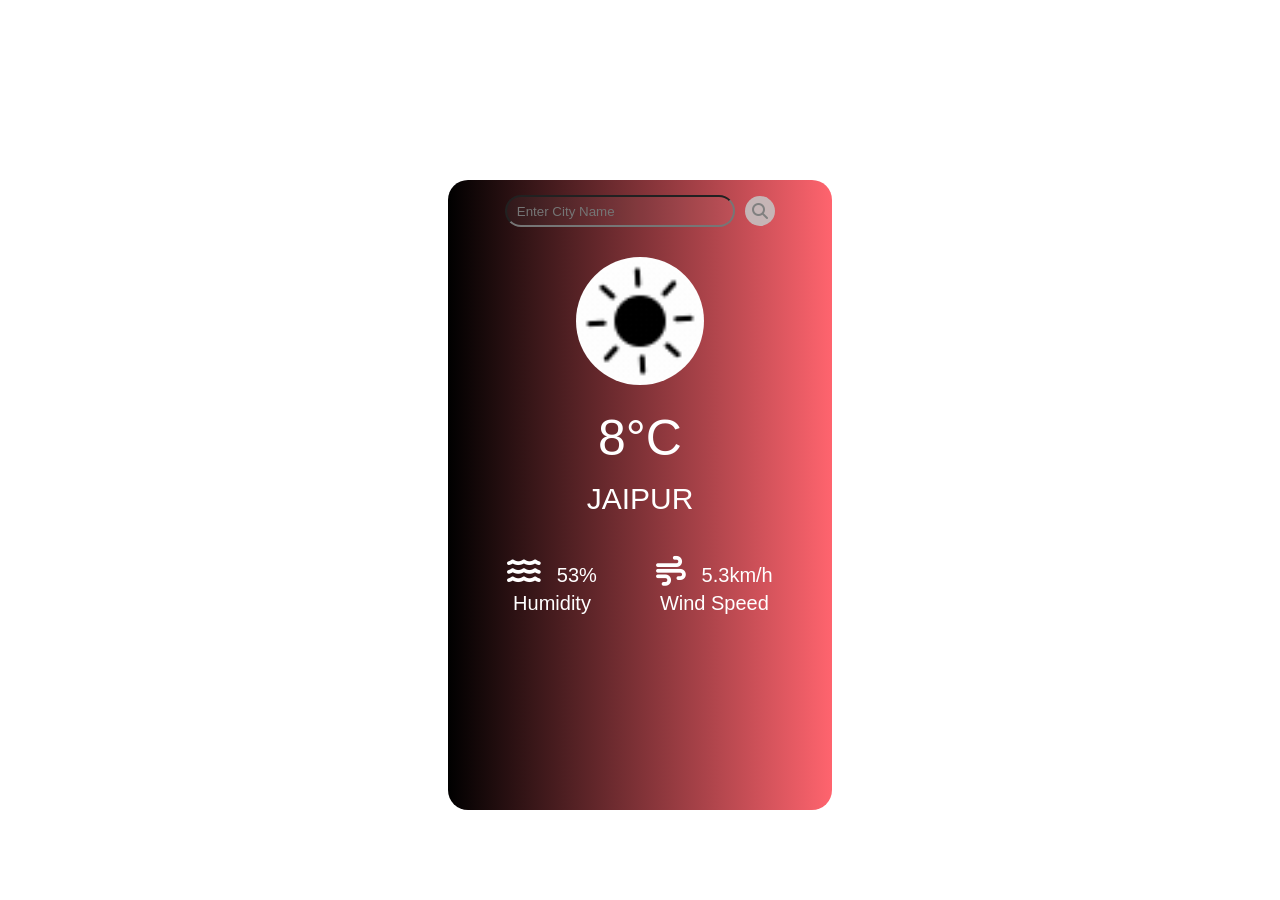
==== index.html @ 4093164f "project_01 (weather app)" ====
<!DOCTYPE html>
<html lang="en">
<head>
    <meta charset="UTF-8">
    <meta name="viewport" content="width=device-width, initial-scale=1.0">
    <title>weather app</title>
    <link rel="stylesheet" href="https://cdnjs.cloudflare.com/ajax/libs/font-awesome/6.6.0/css/all.min.css" integrity="sha512-Kc323vGBEqzTmouAECnVceyQqyqdsSiqLQISBL29aUW4U/M7pSPA/gEUZQqv1cwx4OnYxTxve5UMg5GT6L4JJg==" crossorigin="anonymous" referrerpolicy="no-referrer" />

    <link rel="stylesheet" href="style.css">
</head>
<body>


    <div class="main">
        <div class="searchbox">
            <input type="text" placeholder="Enter City Name" id="inputbox" >
            <div class="icon"><i class="fa-solid fa-magnifying-glass"></i></div>
        </div>
        <div class="image"><img src="./images/clear.gif" id="image"></div>
        <div class="temp">8°C</div>
        <div class="city">JAIPUR</div>
        <div class="bottom">
            <div class="humidity">
                <i class="fa-solid fa-water"></i>
                <span id="humidity">53%</span>
                <p class="windspeed">Humidity</p>
            </div>
            <div class="wind"><i class="fa-solid fa-wind"></i>
                <span id="windspeed">5.3km/h</span>
                <p class="windspeed">Wind Speed</p>
            </div>
        </div>
        </div>
    </div>


    <script type="module" src="app.js"></script>
</body>
</html>
---- style.css ----
*{
    margin: 0;
    padding: 0;
    font-family: 'poppins',sans-serif;
    box-sizing: border-box;
}
.main{
    padding-top: 15px;
     height:70% ;
    width: 30%;
   background: linear-gradient(90deg,rgb(0, 0, 0),rgb(255, 100, 110));
    position: absolute;
    top: 20%;
    left: 35%;
    border-radius: 20px;
    text-align: center;
}


.searchbox{
display: flex;
align-items: center;
justify-content: center;
}

.searchbox input{
width: 60%;
height: 2rem;
outline: 0;
border-radius: 20px;
padding: 10px;
background-color:rgba(196, 193, 193, 0.051);
color: aliceblue;
}

.icon{
    background-color:rgba(196, 193, 193, 0.899);
    height: 30px;
    width: 30px;
    align-items: center;
    border-radius: 50%;
    margin-left: 10px;
}

.icon i {
    margin: 7px;
    color: gray;
}

.image{
padding-top: 15px;
padding-bottom: 5px;
}

.image img{
    margin: 15px;
    height: 8rem;
    border-radius: 50%;
    
}

.temp {
    font-size: 50px;
    color: white;
    font-weight: 500;

}

.city{
    font-size: 30px;
    color: white;
    font-weight: 300;
    margin-top: 15px;
    

}

.bottom{
    display: flex;
    align-items: center;
    justify-content: center;
    justify-content:space-evenly;
    position: relative;
    bottom: -40px;
}

.humidity{
    color: white;
    font-size: 20px;
}

.humidity i {
    font-size: 30px;
    
}

.humidity span {
margin-left: 10px;

}

.wind{
    color: white;
    font-size: 20px;
}
.wind i {
    font-size: 30px;
    
}
.wind span {
    margin-left: 10px;
}
.windspeed{
    margin-top: 5px;
}
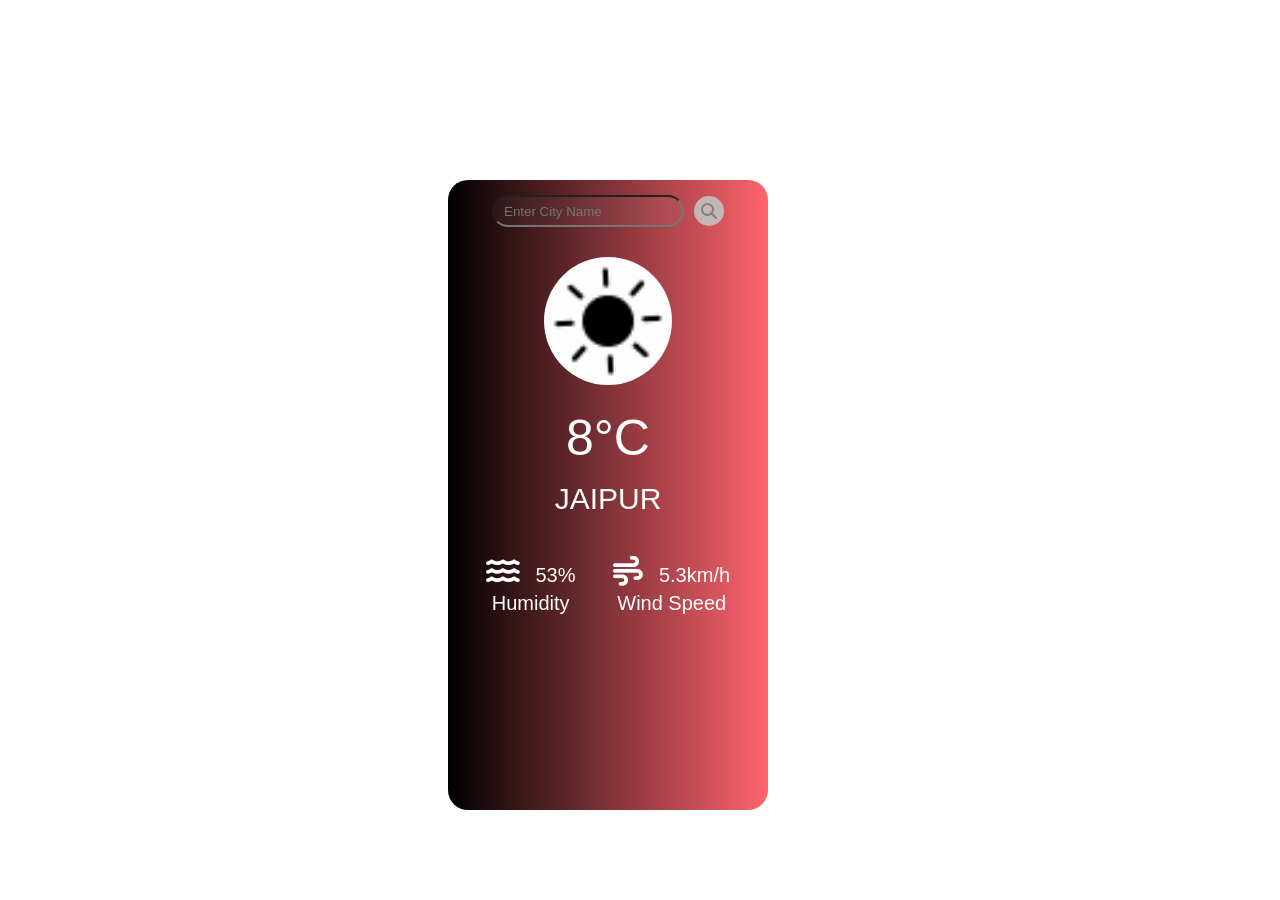
==== commit e85329b1: "mediaqueries added" ====
--- a/index.html
+++ b/index.html
@@ -5,8 +5,9 @@
     <meta name="viewport" content="width=device-width, initial-scale=1.0">
     <title>weather app</title>
     <link rel="stylesheet" href="https://cdnjs.cloudflare.com/ajax/libs/font-awesome/6.6.0/css/all.min.css" integrity="sha512-Kc323vGBEqzTmouAECnVceyQqyqdsSiqLQISBL29aUW4U/M7pSPA/gEUZQqv1cwx4OnYxTxve5UMg5GT6L4JJg==" crossorigin="anonymous" referrerpolicy="no-referrer" />
-
+  
     <link rel="stylesheet" href="style.css">
+    <link rel="stylesheet" href="mediaqueries.css">
 </head>
 <body>
 
--- a/style.css
+++ b/style.css
@@ -7,7 +7,7 @@
 .main{
     padding-top: 15px;
      height:70% ;
-    width: 30%;
+    width: 25%;
    background: linear-gradient(90deg,rgb(0, 0, 0),rgb(255, 100, 110));
     position: absolute;
     top: 20%;
--- a/mediaqueries.css
+++ b/mediaqueries.css
@@ -0,0 +1,71 @@
+@media (max-width: 550px) {
+    .main {
+        width: 90vw; 
+        height: 90vh; 
+        padding: 15px; 
+        background: linear-gradient(90deg, rgb(0, 0, 0), rgb(255, 100, 110));
+        position: relative;
+        top: 5%; 
+        left: 5%; 
+        border-radius: 15px;
+        text-align: center;
+    }
+
+    .searchbox input {
+        width: 70%;
+        height: 2.5rem;
+        padding: 10px;
+        font-size: 14px;
+    }
+
+    .icon {
+        height: 30px;
+        width: 30px;
+        margin-left: 8px;
+    }
+
+    .icon i {
+        margin: 5px;
+        font-size: 14px;
+    }
+
+    .image img {
+        height: 6rem;
+        margin: 10px;
+        border-radius: 50%;
+    }
+
+    .temp {
+        font-size: 36px;
+        color: white;
+        font-weight: 500;
+    }
+
+    .city {
+        font-size: 24px;
+        color: white;
+        font-weight: 300;
+        margin-top: 10px;
+    }
+
+    .bottom {
+        display: flex;
+        flex-direction: column;
+        align-items: center;
+        justify-content: center;
+        gap: 20px;
+    }
+
+    .humidity, .wind {
+        font-size: 16px;
+        color: white;
+    }
+
+    .humidity i, .wind i {
+        font-size: 24px;
+    }
+
+    .humidity span, .wind span {
+        font-size: 16px;
+    }
+}
